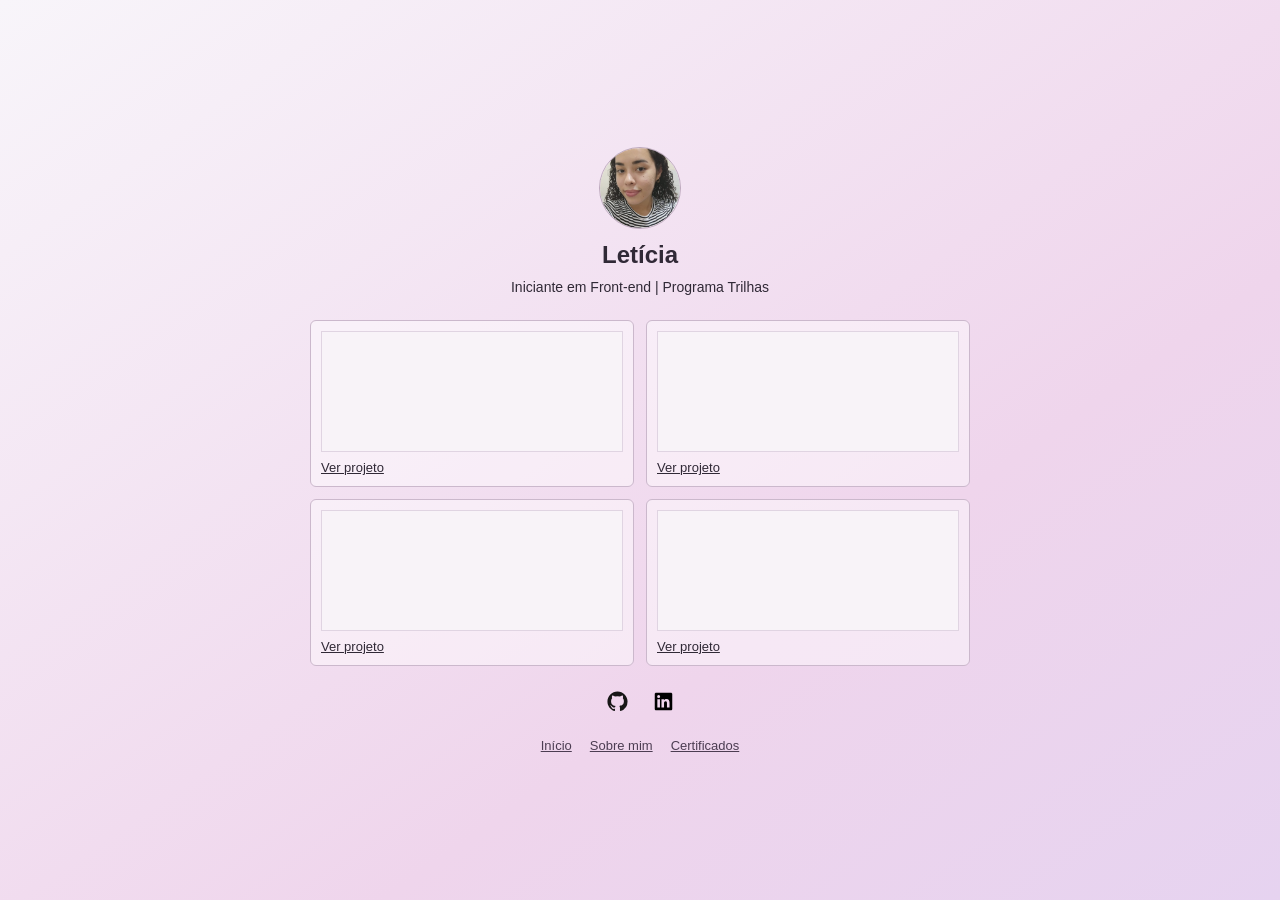
==== projetos.html @ 9815a605 "Primeira versao do meu portfolio" ====
<!DOCTYPE html>
<html lang="pt-BR">
<head>
    <meta charset="UTF-8">
    <meta name="viewport" content="width=device-width, initial-scale=1.0">
    <meta name="theme-color" content="#f7f3f8">
    <title>Projetos | Letícia</title>
    <link rel="stylesheet" href="style.css">
</head>
<body>
    <main>
        <section class="perfil perfil--largo" aria-labelledby="nome-perfil">
             <img class="foto-perfil" src="img/minha-foto.jpg" alt="Minha foto de perfil">
            <h1 id="nome-perfil">Letícia</h1>
            <p class="descricao">Iniciante em Front-end | Programa Trilhas</p>

            <div class="grade-projetos" aria-label="Projetos">
                <article class="cartao-projeto">
                    <div class="imagem-projeto" role="img" aria-label="Imagem do projeto ainda não adicionada"></div>
                    <a href="https://github.com/" target="_blank" >Ver projeto </a>
                </article>
                <article class="cartao-projeto">
                    <div class="imagem-projeto" role="img" aria-label="Imagem do projeto ainda não adicionada"></div>
                    <a href="https://github.com/" target="_blank" >Ver projeto </a>
                </article>
                <article class="cartao-projeto">
                    <div class="imagem-projeto" role="img" aria-label="Imagem do projeto ainda não adicionada"></div>
                    <a href="https://github.com/" target="_blank" >Ver projeto </a>
                </article>
                <article class="cartao-projeto">
                    <div class="imagem-projeto" role="img" aria-label="Imagem do projeto ainda não adicionada"></div>
                    <a href="https://github.com/" target="_blank" >Ver projeto </a> 
                </article>
            </div>

            <div class="redes-sociais" aria-label="Redes sociais">
                <a href="https://github.com/silvaleticia-02" target="_blank" aria-label="GitHub">
                    <img src="icons/github.svg" alt="">
                </a>
                <a href="https://www.linkedin.com/" target="_blank" aria-label="LinkedIn">
                    <img src="icons/linkedin.svg" alt="">
                </a>
            </div>
            <nav class="navegacao-paginas" aria-label="Navegação do portfólio">
                <a href="index.html">Início</a>
                <a href="sobre.html">Sobre mim</a>
                <a href="certificado.html">Certificados</a>
            </nav>
        </section>
    </main>
</body>
</html>
---- style.css ----
/* PORTFÓLIO: classes em português e seções explicadas. */
/* Altere cores, tamanhos e espaçamentos nas regras abaixo. */

/* 1. CONFIGURAÇÕES GERAIS: fonte, cor do texto e cor padrão do fundo */
:root {
    font-family: Arial, Helvetica, sans-serif;
    color: #302936;
    background: #f7f3f8;
}

/* Faz a largura e altura considerarem também bordas e espaçamento interno */
* {
    box-sizing: border-box;
}

/* 2. CORPO DA PÁGINA: remove margens padrão */
body {
    margin: 0;
    min-width: 280px;
}

/* 3. FUNDO E CENTRALIZAÇÃO: área principal de cada página */
main {
    min-height: 100vh;
    min-height: 100svh;
    display: flex;
    justify-content: center;
    align-items: center;
    padding: 32px 16px;
    background: linear-gradient(145deg, #f8f5fa, #efd5ec 65%, #e6d3f0);
}

/* 4. PERFIL: largura e alinhamento do conteúdo central */
.perfil {
    width: 100%;
    max-width: 380px;
    text-align: center;
}

/* Versão mais larga do perfil na página de projetos */
.perfil--largo {
    max-width: 660px;
}

/* Versão do perfil nas páginas Sobre mim e Certificados */
.perfil--sobre {
    max-width: 520px;
}

/* 5. FOTO DE PERFIL: tamanho, círculo e borda */
.foto-perfil {
    display: block;
    width: 82px;
    height: 82px;
    margin: 0 auto 12px;
    border-radius: 50%;
    object-fit: cover;
    border: 1px solid #bda9bd;
}

/* 6. NOME E DESCRIÇÃO ABAIXO DA FOTO */
h1 {
    margin: 0;
    font-size: 24px;
    font-weight: 600;
}

.descricao {
    margin: 8px 0 22px;
    font-size: 14px;
    line-height: 1.5;
}

/* 7. BOTÕES DA PÁGINA INICIAL */
.links-navegacao {
    display: grid;
    gap: 10px;
}

.links-navegacao a {
    display: block;
    padding: 12px 14px;
    border: 1px solid #baa8bd;
    border-radius: 6px;
    color: #302936;
    background: #ffffff70;
    text-decoration: none;
    font-size: 14px;
}

.links-navegacao a:hover {
    background: #fff9;
}

/* 8. ÍCONES E LINKS DAS REDES SOCIAIS */
.redes-sociais {
    display: flex;
    justify-content: center;
    gap: 18px;
    margin-top: 22px;
}

.redes-sociais a {
    width: 28px;
    height: 28px;
    display: grid;
    place-items: center;
    color: #302936;
}

.redes-sociais img {
    width: 21px;
    height: 21px;
}

/* 9. TEXTO DA PÁGINA SOBRE MIM */
.texto-sobre {
    font-size: 15px;
    line-height: 1.65;
    margin: 0 auto;
}

/* 10. LINKS DE VOLTA PARA AS OUTRAS PÁGINAS */
.navegacao-paginas {
    margin-top: 22px;
    display: flex;
    flex-wrap: wrap;
    justify-content: center;
    gap: 10px 18px;
}

.navegacao-paginas a {
    color: #4c3d52;
    font-size: 13px;
}

/* 11. GRADE E CARTÕES DA PÁGINA DE PROJETOS */
.grade-projetos {
    display: grid;
    grid-template-columns: repeat(2, minmax(0, 1fr));
    gap: 12px;
    width: 100%;
}

.cartao-projeto {
    min-width: 0;
    padding: 10px;
    border: 1px solid #cbb8cc;
    border-radius: 6px;
    background: #ffffff70;
    text-align: left;
}

.imagem-projeto {
    width: 100%;
    aspect-ratio: 2.5 / 1;
    background: #f8f3f8;
    border: 1px solid #e0d4e2;
}

.cartao-projeto a {
    display: inline-block;
    margin-top: 8px;
    color: #302936;
    font-size: 13px;
}

/* 12. CAIXA PRINCIPAL DA PÁGINA DE CERTIFICADOS */
.area-certificados {
    padding: 18px;
    border: 1px solid #cbb8cc;
    border-radius: 6px;
    background: #ffffff70;
}

.area-certificados h2 {
    font-size: 19px;
    margin: 0 0 14px;
}

/* 13. TÍTULO, IMAGEM E BORDA COLORIDA DO CERTIFICADO */
.certificado h3 {
    font-size: 15px;
    font-weight: 500;
    margin: 0 0 10px;
}

.certificado img {
    display: block;
    width: 100%;
    max-width: 550px;
    height: auto;
    margin: 10px auto;
    border-radius: 5px;
}

.certificado a {
    display: inline-block;
    max-width: 100%;
    padding: 5px;
    border-radius: 4px;
    background: linear-gradient(
        90deg,
        rgb(185, 6, 81),
        rgb(255, 0, 140),
        rgb(174, 0, 255),
        rgb(32, 173, 13)
    );
}
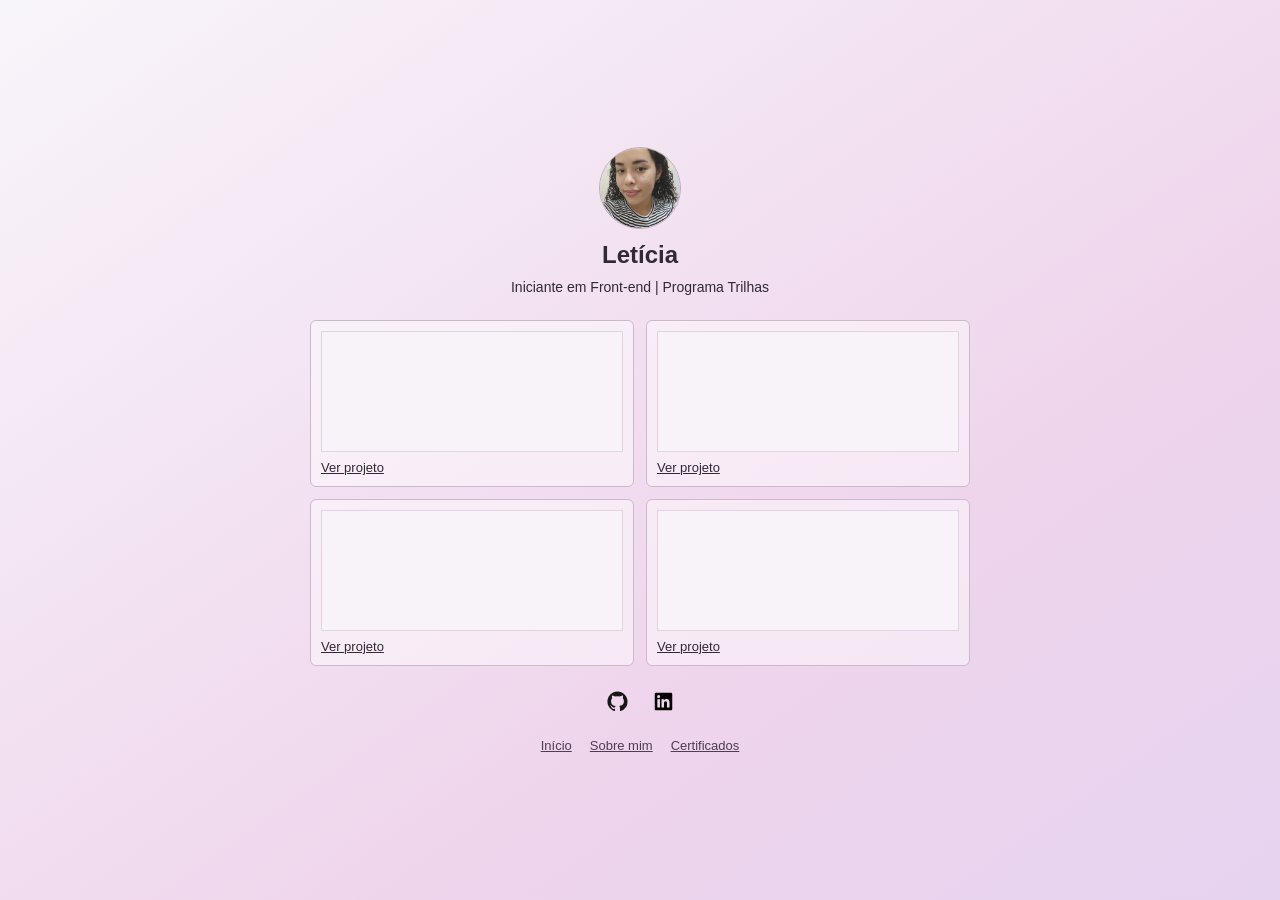
==== commit 75a6e760: "botando link do projetos" ====
--- a/projetos.html
+++ b/projetos.html
@@ -17,7 +17,7 @@
             <div class="grade-projetos" aria-label="Projetos">
                 <article class="cartao-projeto">
                     <div class="imagem-projeto" role="img" aria-label="Imagem do projeto ainda não adicionada"></div>
-                    <a href="https://github.com/" target="_blank" >Ver projeto </a>
+                    <a href="https://github.com/silvaleticia-02/portfolio-trilhas" target="_blank" >Ver projeto </a>
                 </article>
                 <article class="cartao-projeto">
                     <div class="imagem-projeto" role="img" aria-label="Imagem do projeto ainda não adicionada"></div>
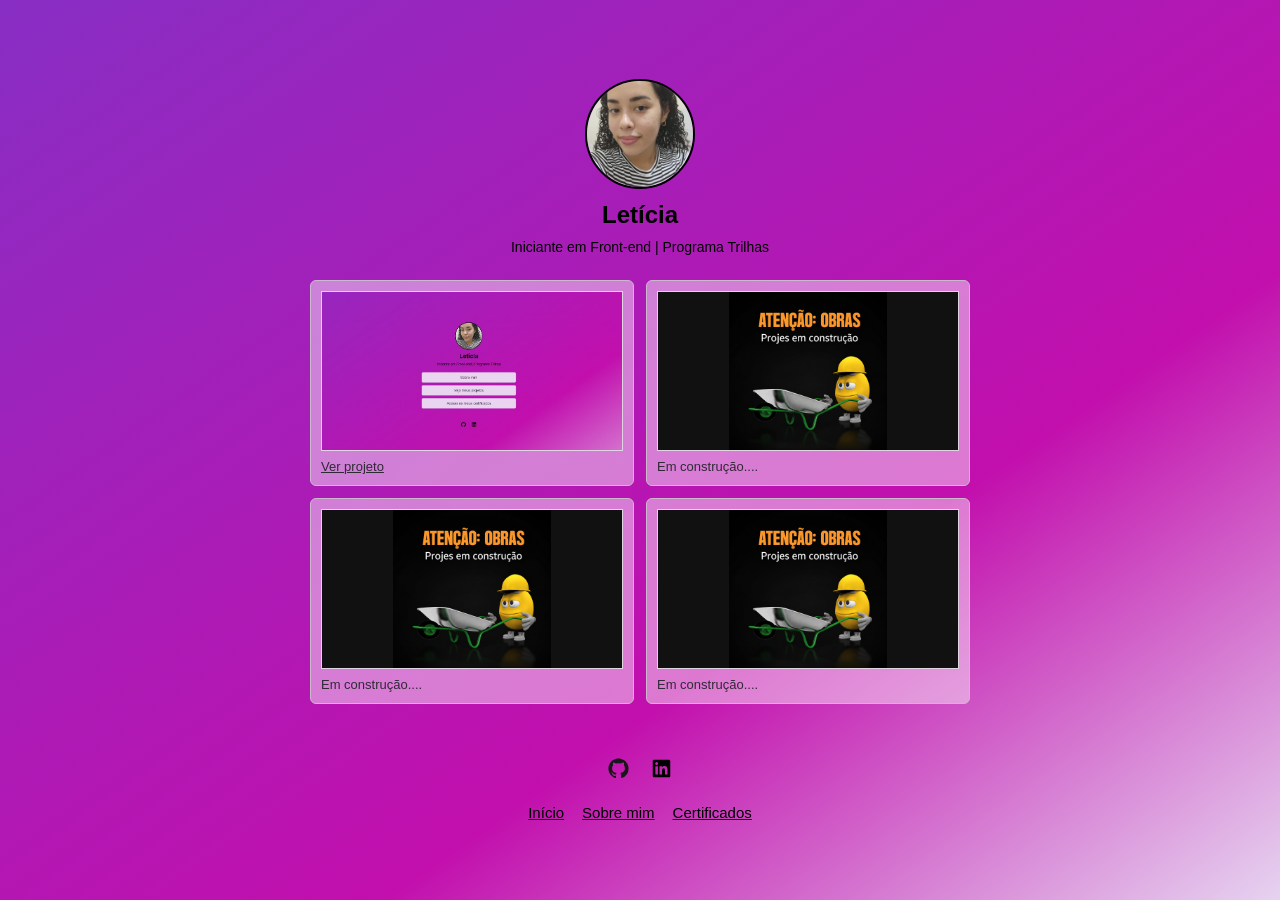
==== commit e4e956d4: "Terminado as ultimas alterações" ====
--- a/projetos.html
+++ b/projetos.html
@@ -1,5 +1,7 @@
+
 <!DOCTYPE html>
 <html lang="pt-BR">
+
 <head>
     <meta charset="UTF-8">
     <meta name="viewport" content="width=device-width, initial-scale=1.0">
@@ -7,33 +9,39 @@
     <title>Projetos | Letícia</title>
     <link rel="stylesheet" href="style.css">
 </head>
+
 <body>
     <main>
         <section class="perfil perfil--largo" aria-labelledby="nome-perfil">
-             <img class="foto-perfil" src="img/minha-foto.jpg" alt="Minha foto de perfil">
+
+            <img class="foto-perfil" src="img/minha-foto.jpg" alt="Minha foto de perfil">
+
             <h1 id="nome-perfil">Letícia</h1>
-            <p class="descricao">Iniciante em Front-end | Programa Trilhas</p>
+
+            <p class="descricao">Iniciante em Front-end  | Programa Trilhas</p>
 
             <div class="grade-projetos" aria-label="Projetos">
-                <article class="cartao-projeto">
-                    <div class="imagem-projeto" role="img" aria-label="Imagem do projeto ainda não adicionada"></div>
-                    <a href="https://github.com/silvaleticia-02/portfolio-trilhas" target="_blank" >Ver projeto </a>
-                </article>
-                <article class="cartao-projeto">
-                    <div class="imagem-projeto" role="img" aria-label="Imagem do projeto ainda não adicionada"></div>
-                    <a href="https://github.com/" target="_blank" >Ver projeto </a>
-                </article>
-                <article class="cartao-projeto">
-                    <div class="imagem-projeto" role="img" aria-label="Imagem do projeto ainda não adicionada"></div>
-                    <a href="https://github.com/" target="_blank" >Ver projeto </a>
-                </article>
-                <article class="cartao-projeto">
-                    <div class="imagem-projeto" role="img" aria-label="Imagem do projeto ainda não adicionada"></div>
-                    <a href="https://github.com/" target="_blank" >Ver projeto </a> 
-                </article>
+
+                <div class="cartao-projeto">
+                    <img class="imagem-projeto" src="projetos/projeto1.jpg" alt="Imagem do projeto 1">
+                    <a href="https://github.com/silvaleticia-02/portfolio-trilhas" target="_blank">Ver projeto</a>
+                </div>
+                <div class="cartao-projeto">
+                    <img class="imagem-projeto imagem-projeto--obras" src="projetos/em-construcao.png" alt="Atenção: obras. Projes em construção">
+                    <span class="projeto-pendente">Em construção....</span>
+                </div>
+                <div class="cartao-projeto">
+                    <img class="imagem-projeto imagem-projeto--obras" src="projetos/em-construcao.png" alt="Atenção: obras. Projes em construção">
+                    <span class="projeto-pendente">Em construção....</span>
+                </div>
+                <div class="cartao-projeto">
+                    <img class="imagem-projeto imagem-projeto--obras" src="projetos/em-construcao.png" alt="Atenção: obras. Projes em construção">
+                    <span class="projeto-pendente">Em construção....</span>
+                </div>
             </div>
 
             <div class="redes-sociais" aria-label="Redes sociais">
+
                 <a href="https://github.com/silvaleticia-02" target="_blank" aria-label="GitHub">
                     <img src="icons/github.svg" alt="">
                 </a>
@@ -41,12 +49,15 @@
                     <img src="icons/linkedin.svg" alt="">
                 </a>
             </div>
+
             <nav class="navegacao-paginas" aria-label="Navegação do portfólio">
                 <a href="index.html">Início</a>
                 <a href="sobre.html">Sobre mim</a>
                 <a href="certificado.html">Certificados</a>
             </nav>
+
         </section>
     </main>
 </body>
+
 </html>
--- a/style.css
+++ b/style.css
@@ -1,26 +1,18 @@
-
-/* PORTFÓLIO: classes em português e seções explicadas. */
-/* Altere cores, tamanhos e espaçamentos nas regras abaixo. */
-
-/* 1. CONFIGURAÇÕES GERAIS: fonte, cor do texto e cor padrão do fundo */
 :root {
     font-family: Arial, Helvetica, sans-serif;
-    color: #302936;
+    color: #000000;
     background: #f7f3f8;
 }
 
-/* Faz a largura e altura considerarem também bordas e espaçamento interno */
 * {
     box-sizing: border-box;
 }
 
-/* 2. CORPO DA PÁGINA: remove margens padrão */
 body {
     margin: 0;
     min-width: 280px;
 }
 
-/* 3. FUNDO E CENTRALIZAÇÃO: área principal de cada página */
 main {
     min-height: 100vh;
     min-height: 100svh;
@@ -28,38 +20,33 @@
     justify-content: center;
     align-items: center;
     padding: 32px 16px;
-    background: linear-gradient(145deg, #f8f5fa, #efd5ec 65%, #e6d3f0);
-}
-
-/* 4. PERFIL: largura e alinhamento do conteúdo central */
+    background: linear-gradient(145deg, #882ec4, #c20fad 65%, #e6d3f0);
+}
+
 .perfil {
     width: 100%;
     max-width: 380px;
     text-align: center;
 }
 
-/* Versão mais larga do perfil na página de projetos */
 .perfil--largo {
     max-width: 660px;
 }
 
-/* Versão do perfil nas páginas Sobre mim e Certificados */
 .perfil--sobre {
     max-width: 520px;
 }
 
-/* 5. FOTO DE PERFIL: tamanho, círculo e borda */
 .foto-perfil {
     display: block;
-    width: 82px;
-    height: 82px;
+    width: 110px;
+    height: 110px;
     margin: 0 auto 12px;
     border-radius: 50%;
     object-fit: cover;
-    border: 1px solid #bda9bd;
-}
-
-/* 6. NOME E DESCRIÇÃO ABAIXO DA FOTO */
+    border: 2px solid #000000;
+}
+
 h1 {
     margin: 0;
     font-size: 24px;
@@ -72,7 +59,6 @@
     line-height: 1.5;
 }
 
-/* 7. BOTÕES DA PÁGINA INICIAL */
 .links-navegacao {
     display: grid;
     gap: 10px;
@@ -81,24 +67,23 @@
 .links-navegacao a {
     display: block;
     padding: 12px 14px;
-    border: 1px solid #baa8bd;
+    border: 1px solid #aa80bb;
     border-radius: 6px;
-    color: #302936;
-    background: #ffffff70;
+    color: #38263e;
+    background: #ead5f1;
     text-decoration: none;
     font-size: 14px;
 }
 
 .links-navegacao a:hover {
-    background: #fff9;
-}
-
-/* 8. ÍCONES E LINKS DAS REDES SOCIAIS */
+    background: #d6b1e5;
+}
+
 .redes-sociais {
     display: flex;
     justify-content: center;
-    gap: 18px;
-    margin-top: 22px;
+    gap: 15px;
+    margin-top: 50px;
 }
 
 .redes-sociais a {
@@ -114,14 +99,12 @@
     height: 21px;
 }
 
-/* 9. TEXTO DA PÁGINA SOBRE MIM */
 .texto-sobre {
     font-size: 15px;
     line-height: 1.65;
     margin: 0 auto;
 }
 
-/* 10. LINKS DE VOLTA PARA AS OUTRAS PÁGINAS */
 .navegacao-paginas {
     margin-top: 22px;
     display: flex;
@@ -131,11 +114,10 @@
 }
 
 .navegacao-paginas a {
-    color: #4c3d52;
-    font-size: 13px;
-}
-
-/* 11. GRADE E CARTÕES DA PÁGINA DE PROJETOS */
+    color: #000000;
+    font-size: 15px;
+}
+
 .grade-projetos {
     display: grid;
     grid-template-columns: repeat(2, minmax(0, 1fr));
@@ -153,8 +135,10 @@
 }
 
 .imagem-projeto {
-    width: 100%;
-    aspect-ratio: 2.5 / 1;
+    display: block;
+    width: 100%;
+    height: 160px;
+    object-fit: contain;
     background: #f8f3f8;
     border: 1px solid #e0d4e2;
 }
@@ -166,12 +150,9 @@
     font-size: 13px;
 }
 
-/* 12. CAIXA PRINCIPAL DA PÁGINA DE CERTIFICADOS */
 .area-certificados {
     padding: 18px;
-    border: 1px solid #cbb8cc;
-    border-radius: 6px;
-    background: #ffffff70;
+    border: 1px solid #baa4bb00;  
 }
 
 .area-certificados h2 {
@@ -179,7 +160,6 @@
     margin: 0 0 14px;
 }
 
-/* 13. TÍTULO, IMAGEM E BORDA COLORIDA DO CERTIFICADO */
 .certificado h3 {
     font-size: 15px;
     font-weight: 500;
@@ -192,7 +172,6 @@
     max-width: 550px;
     height: auto;
     margin: 10px auto;
-    border-radius: 5px;
 }
 
 .certificado a {
@@ -208,3 +187,20 @@
         rgb(32, 173, 13)
     );
 }
+
+.imagem-projeto {
+    display: block;
+    object-fit: cover;
+}
+
+.imagem-projeto--obras {
+    object-fit: contain;
+    background: #111111;
+}
+
+.projeto-pendente {
+    display: inline-block;
+    margin-top: 8px;
+    color: #302936;
+    font-size: 13px;
+}
